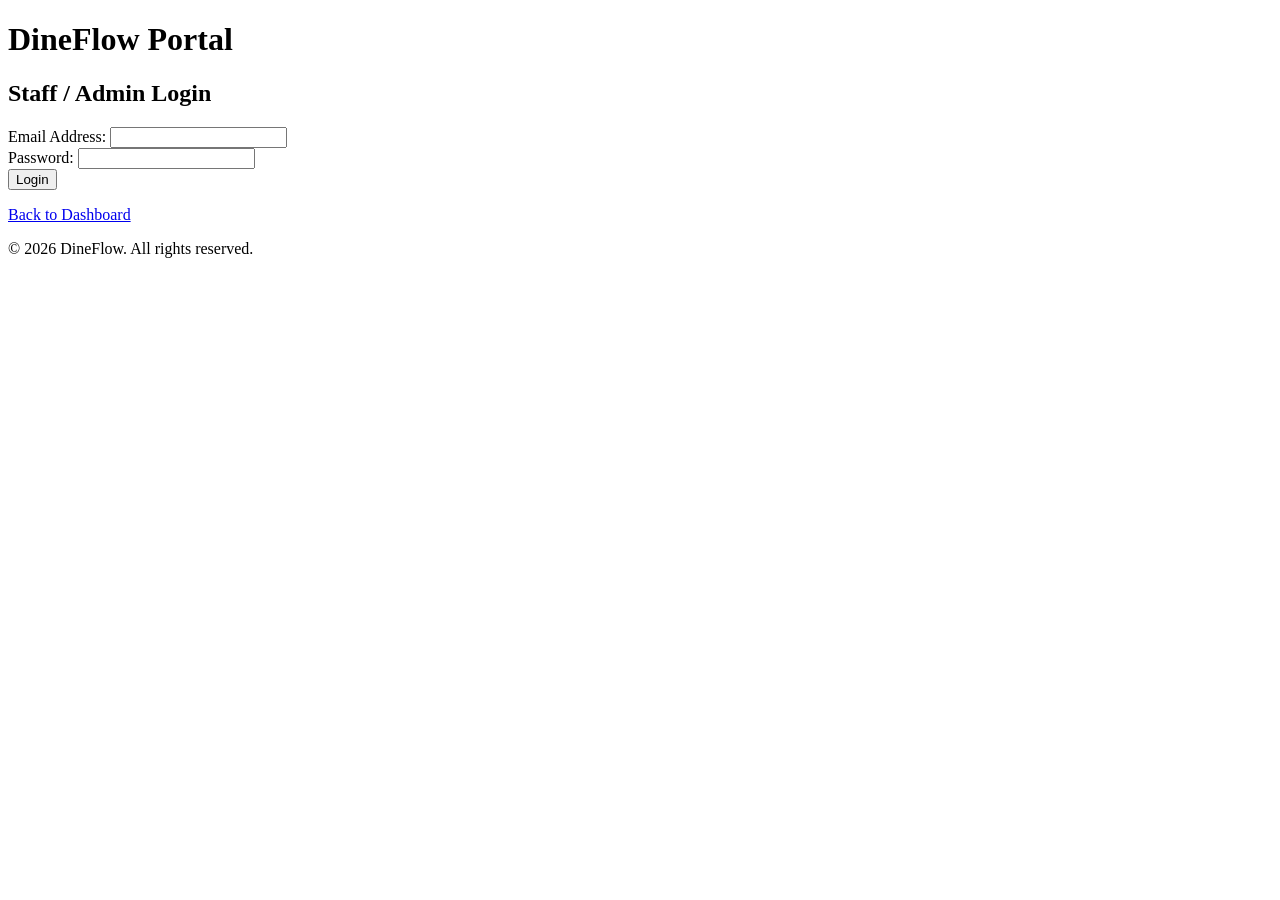
==== login.html @ cd7369f6 "Add separate login.html page with proper input labels" ====
<!DOCTYPE html>
<html lang="en">
<head>
    <meta charset="UTF-8">
    <meta name="viewport" content="width=device-width, initial-scale=1.0">
    <title>DineFlow - Login</title>
</head>
<body>

    <header>
        <h1>DineFlow Portal</h1>
    </header>

    <main>
        <section>
            <h2>Staff / Admin Login</h2>
            <form action="index.html" method="GET">
                <div>
                    <label for="email">Email Address:</label>
                    <input type="email" id="email" name="email" required>
                </div>
                <div>
                    <label for="password">Password:</label>
                    <input type="password" id="password" name="password" required>
                </div>
                <div>
                    <button type="submit">Login</button>
                </div>
            </form>
            <p><a href="index.html">Back to Dashboard</a></p>
        </section>
    </main>

    <footer>
        <p>&copy; 2026 DineFlow. All rights reserved.</p>
    </footer>

</body>
</html>
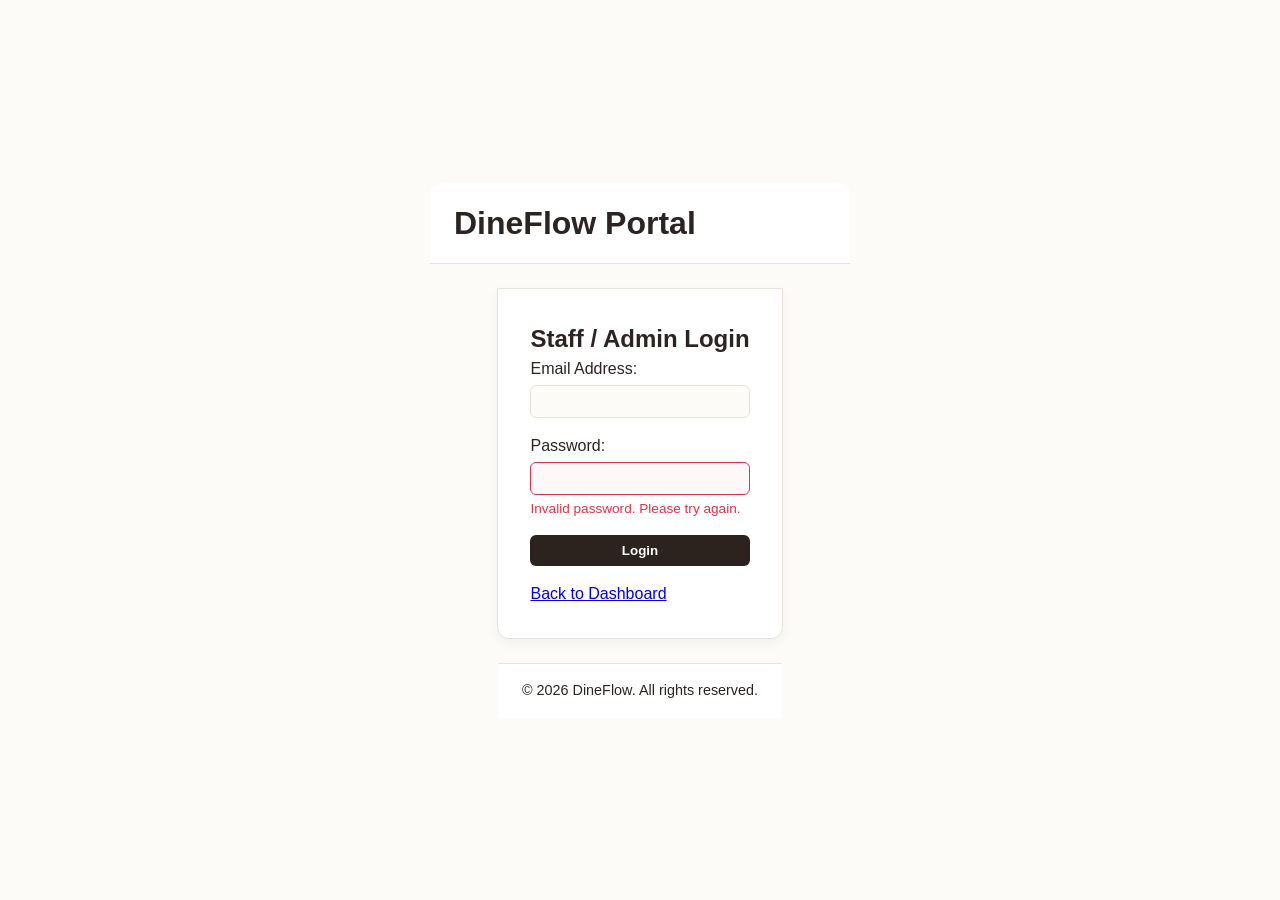
==== commit ed1f0886: "Day 2: Add CSS variables, warm ivory theme, dashboard layout, and login error state" ====
--- a/login.html
+++ b/login.html
@@ -4,27 +4,33 @@
     <meta charset="UTF-8">
     <meta name="viewport" content="width=device-width, initial-scale=1.0">
     <title>DineFlow - Login</title>
+    <link rel="stylesheet" href="style.css">
 </head>
-<body>
+<body class="login-body">
 
-    <header>
+    <header class="login-header">
         <h1>DineFlow Portal</h1>
     </header>
 
     <main>
-        <section>
+        <section class="login-card">
             <h2>Staff / Admin Login</h2>
-            <form action="index.html" method="GET">
-                <div>
+            <form action="index.html" method="post">
+                <!-- Normal Email Field -->
+                <div class="form-group">
                     <label for="email">Email Address:</label>
                     <input type="email" id="email" name="email" required>
                 </div>
-                <div>
+
+                <!-- Password Field with Error State (Bonus Requirement) -->
+                <div class="form-group">
                     <label for="password">Password:</label>
-                    <input type="password" id="password" name="password" required>
+                    <input type="password" id="password" name="password" class="input-error" required>
+                    <span class="error-message">Invalid password. Please try again.</span>
                 </div>
-                <div>
-                    <button type="submit">Login</button>
+
+                <div class="form-group">
+                    <button type="submit" class="btn-primary">Login</button>
                 </div>
             </form>
             <p><a href="index.html">Back to Dashboard</a></p>
--- a/style.css
+++ b/style.css
@@ -0,0 +1,218 @@
+/* ==========================================
+   DineFlow - Day 2 Design System & Styles
+   Coffee Latte & Warm Ivory Theme
+   ========================================== */
+
+:root {
+    --primary: #2C221E;   /* Deep Espresso sidebar */
+    --secondary: #FDFBF7; /* Warm Ivory background */
+    --surface: #FFFFFF;   /* Clean white cards */
+    --text: #2D2422;      /* Rich dark text */
+    --accent: #C86D51;    /* Muted terracotta / warm accent */
+    --border: #E8E2D9;    /* Soft warm border */
+    
+    /* Spacing tokens */
+    --space-1: 4px;
+    --space-2: 8px;
+    --space-3: 16px;
+    --space-4: 24px;
+    --space-5: 32px;
+}
+
+/* Universal box-sizing rule */
+* {
+    box-sizing: border-box;
+    margin: 0;
+    padding: 0;
+}
+
+body {
+    font-family: 'Inter', sans-serif;
+    background-color: var(--secondary);
+    color: var(--text);
+    line-height: 1.5;
+    display: grid;
+    grid-template-columns: 250px 1fr;
+    grid-template-rows: auto 1fr auto;
+    min-height: 100vh;
+}
+
+/* --- Dashboard Header Styling --- */
+header {
+    grid-column: 2 / 3;
+    background-color: var(--surface);
+    padding: var(--space-3) var(--space-4);
+    border-bottom: 1px solid var(--border);
+    display: flex;
+    justify-content: space-between;
+    align-items: center;
+}
+
+/* --- Sidebar Styling (<aside> wrapper) --- */
+aside {
+    grid-row: 1 / 4;
+    background-color: var(--primary);
+    color: #FFFFFF;
+    padding: var(--space-4);
+}
+
+aside nav ul {
+    list-style: none;
+    margin-top: var(--space-4);
+}
+
+aside nav ul li {
+    margin-bottom: var(--space-2);
+}
+
+aside nav ul li a {
+    color: #FFFFFF;
+    text-decoration: none;
+    display: block;
+    padding: var(--space-2) var(--space-3);
+    border-radius: 6px;
+    transition: background-color 0.2s ease;
+}
+
+/* Interactive Hover & Focus States */
+aside nav ul li a:hover,
+aside nav ul li a:focus,
+header a:hover,
+header a:focus {
+    background-color: rgba(200, 109, 81, 0.15);
+    outline: 2px solid var(--accent);
+}
+
+/* --- Main Content Area --- */
+main {
+    grid-column: 2 / 3;
+    padding: var(--space-4);
+}
+
+/* --- Card & Section Styling with Soft Shadows --- */
+section {
+    background-color: var(--surface);
+    border: 1px solid var(--border);
+    border-radius: 12px;
+    padding: var(--space-4);
+    margin-bottom: var(--space-4);
+    box-shadow: 0 1px 4px rgba(0, 0, 0, 0.08);
+}
+
+/* --- Table Styling --- */
+table {
+    width: 100%;
+    border-collapse: collapse;
+    margin-top: var(--space-2);
+}
+
+th, td {
+    padding: var(--space-2) var(--space-3);
+    text-align: left;
+    border-bottom: 1px solid var(--border);
+}
+
+th {
+    font-weight: 600;
+    color: var(--primary);
+}
+
+/* --- Footer Styling --- */
+footer {
+    grid-column: 2 / 3;
+    background-color: var(--surface);
+    padding: var(--space-3) var(--space-4);
+    border-top: 1px solid var(--border);
+    text-align: center;
+    font-size: 0.9rem;
+}
+
+
+/* ==========================================
+   Bonus Login Page & State Styles
+   ========================================== */
+
+.login-body {
+    display: flex;
+    flex-direction: column;
+    justify-content: center;
+    align-items: center;
+    min-height: 100vh;
+    padding: var(--space-4);
+    grid-template-columns: 1fr; /* Override main grid for centered login */
+}
+
+.login-header {
+    grid-column: 1 / -1;
+    width: 100%;
+    max-width: 420px;
+    border-radius: 12px 12px 0 0;
+    text-align: center;
+}
+
+.login-card {
+    width: 100%;
+    max-width: 420px;
+    background-color: var(--surface);
+    border: 1px solid var(--border);
+    border-radius: 0 0 12px 12px;
+    padding: var(--space-5);
+    box-shadow: 0 4px 12px rgba(0, 0, 0, 0.05);
+    margin-bottom: 0;
+}
+
+.form-group {
+    margin-bottom: var(--space-3);
+}
+
+.form-group label {
+    display: block;
+    margin-bottom: var(--space-1);
+    font-weight: 500;
+    color: var(--text);
+}
+
+.form-group input {
+    width: 100%;
+    padding: var(--space-2) var(--space-3);
+    border: 1px solid var(--border);
+    border-radius: 6px;
+    font-family: inherit;
+    background-color: var(--secondary);
+    color: var(--text);
+}
+
+/* Visible Focus Ring Requirement */
+input:focus, button:focus, a:focus {
+    outline: 3px solid var(--accent);
+    outline-offset: 2px;
+}
+
+/* Error State Requirement (Red border and message) */
+.input-error {
+    border-color: #dc3545 !important;
+    background-color: #fff8f8 !important;
+}
+
+.error-message {
+    color: #dc3545;
+    font-size: 0.85rem;
+    margin-top: var(--space-1);
+    display: block;
+}
+
+.btn-primary {
+    background-color: var(--primary);
+    color: #FFFFFF;
+    border: none;
+    padding: var(--space-2) var(--space-3);
+    border-radius: 6px;
+    cursor: pointer;
+    width: 100%;
+    font-weight: 600;
+    transition: background-color 0.2s ease;
+}
+
+.btn-primary:hover {
+    background-color: var(--accent);
+}
